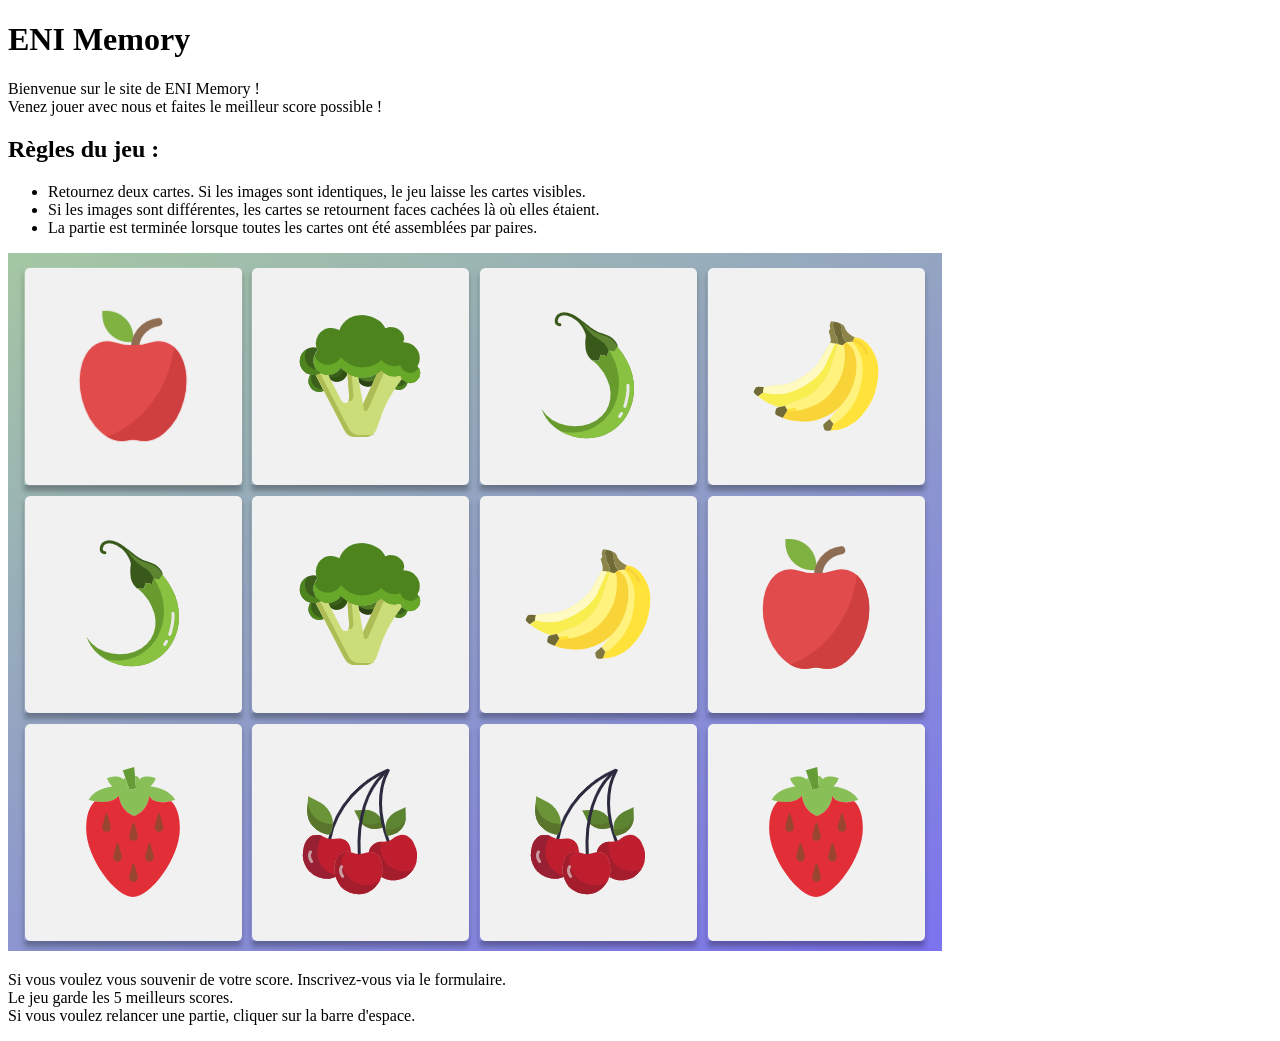
==== index.html @ 582e952c "Création de la page html" ====
<!doctype html>
<html lang="fr">
  <head>
    <meta charset="UTF-8" />
    <meta name="viewport" content="width=device-width, initial-scale=1.0" />
    <title>ENI Memory</title>
  </head>
  <h1>ENI Memory</h1>
  <body>
    <p>
      Bienvenue sur le site de ENI Memory !
      <br />
      Venez jouer avec nous et faites le meilleur score possible !
    </p>
    <h2>Règles du jeu :</h2>
    <ul>
      <li>
        Retournez deux cartes. Si les images sont identiques, le jeu laisse les
        cartes visibles.
      </li>
      <li>
        Si les images sont différentes, les cartes se retournent faces cachées
        là où elles étaient.
      </li>
      <li>
        La partie est terminée lorsque toutes les cartes ont été assemblées par
        paires.
      </li>
    </ul>
    <img
      class="img_fruit"
      src="/ressources/memory-legume/memory_detail.png"
      alt="Memory legumes" />
    <p>
      Si vous voulez vous souvenir de votre score. Inscrivez-vous via le
      formulaire.
      <br />
      Le jeu garde les 5 meilleurs scores.
      <br />
      Si vous voulez relancer une partie, cliquer sur la barre d'espace.
    </p>
  </body>
</html>
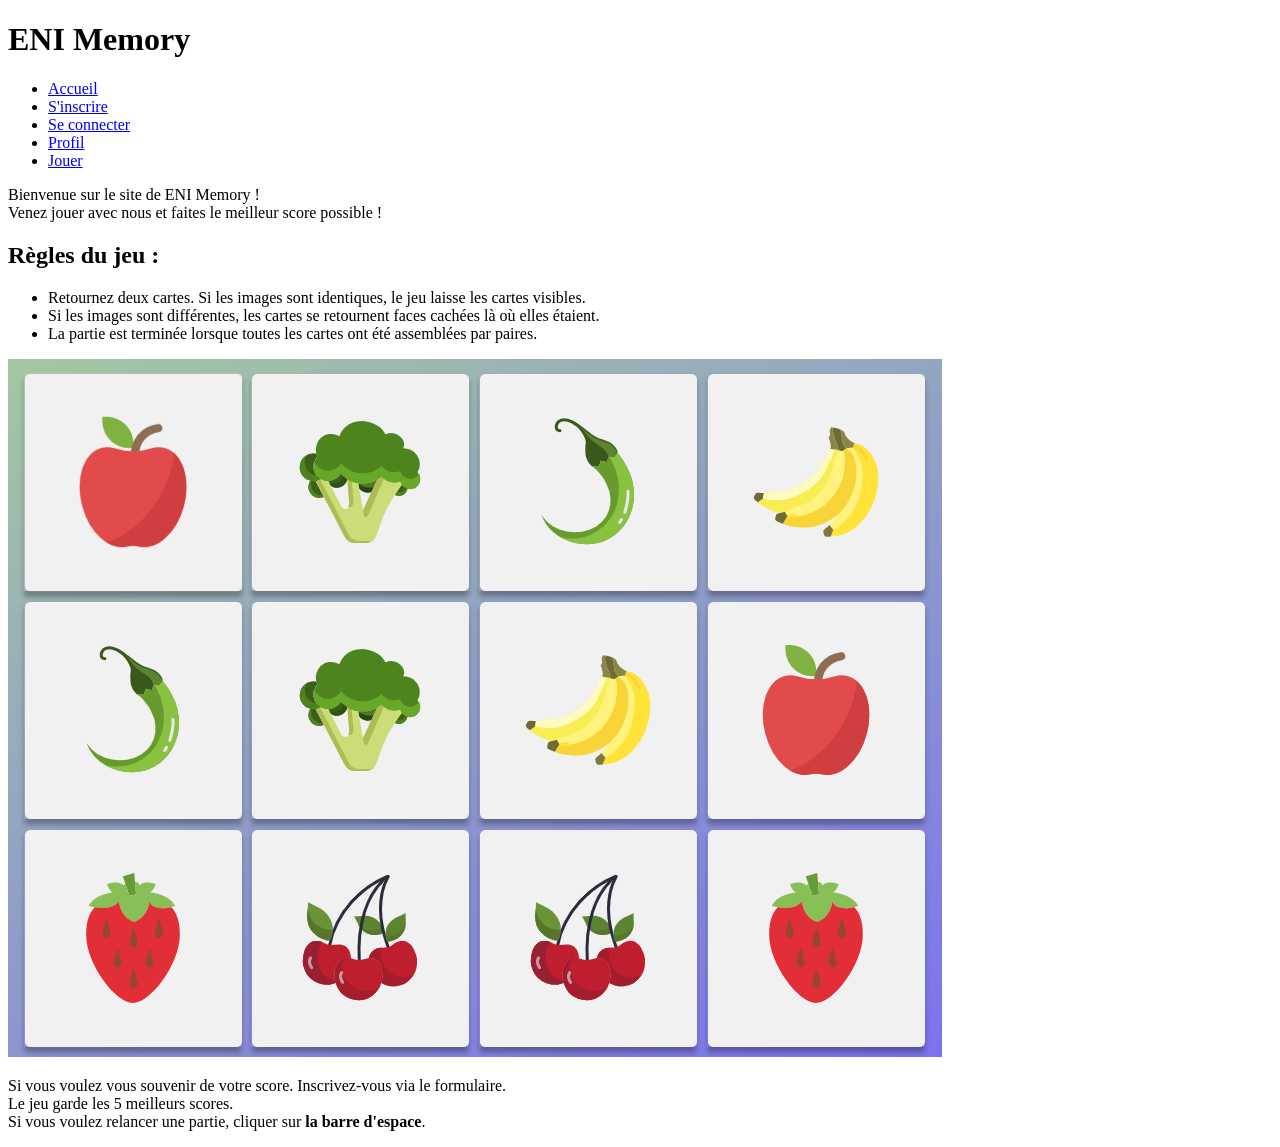
==== commit 64d81a43: "création des différente pages et feuille css de l'index" ====
--- a/index.html
+++ b/index.html
@@ -3,9 +3,21 @@
   <head>
     <meta charset="UTF-8" />
     <meta name="viewport" content="width=device-width, initial-scale=1.0" />
+    <link rel="stylesheet" href="style.css" />
     <title>ENI Memory</title>
   </head>
   <h1>ENI Memory</h1>
+  <header>
+    <nav>
+      <ul>
+        <li><a href="index.html">Accueil</a></li>
+        <li><a href="inscription.html">S'inscrire</a></li>
+        <li><a href="connecter.html">Se connecter</a></li>
+        <li><a href="profil.html">Profil</a></li>
+        <li><a href="jeu.html">Jouer</a></li>
+      </ul>
+    </nav>
+  </header>
   <body>
     <p>
       Bienvenue sur le site de ENI Memory !
@@ -37,7 +49,8 @@
       <br />
       Le jeu garde les 5 meilleurs scores.
       <br />
-      Si vous voulez relancer une partie, cliquer sur la barre d'espace.
+      Si vous voulez relancer une partie, cliquer sur
+      <strong>la barre d'espace</strong>.
     </p>
   </body>
 </html>
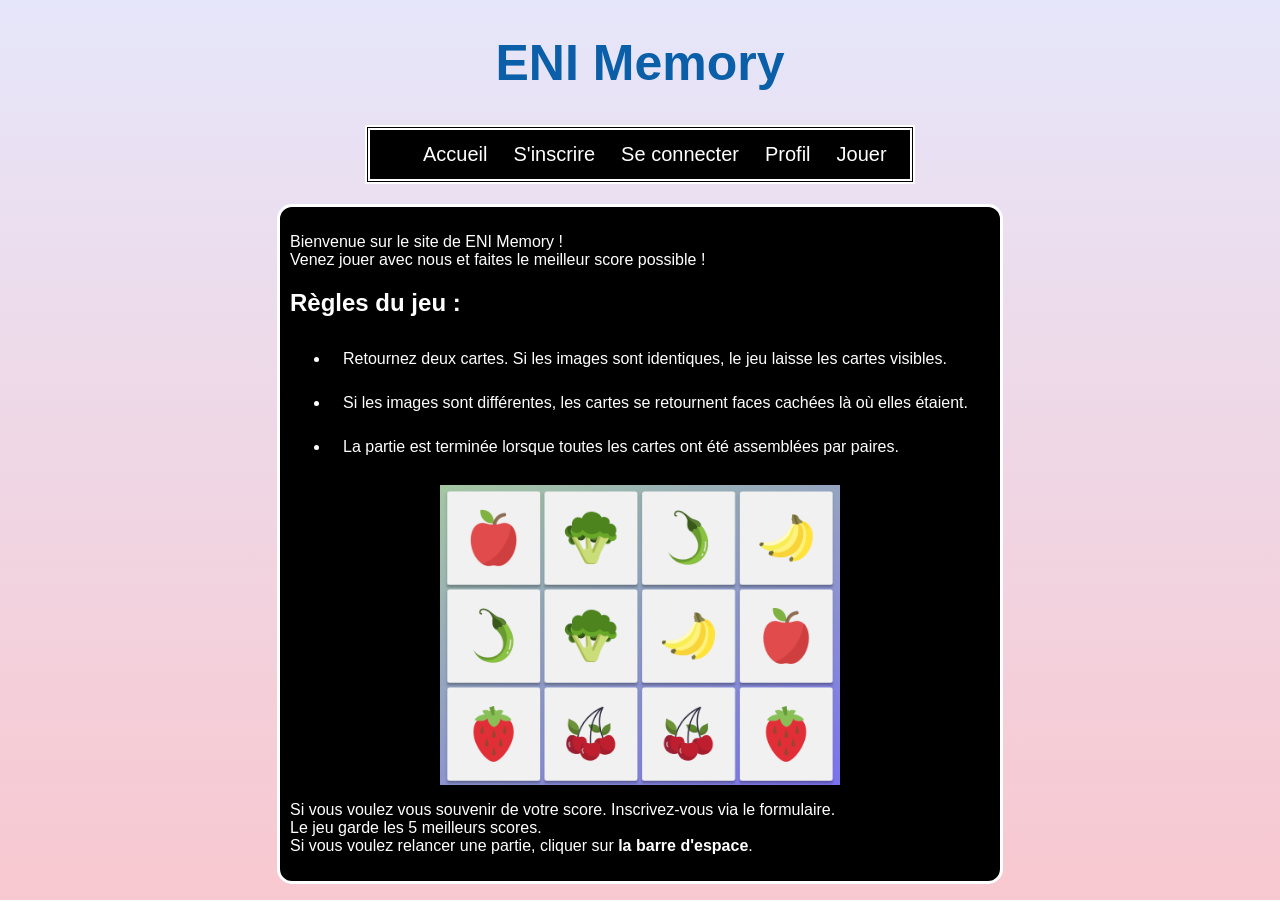
==== commit 6dfbb79f: "CSS de la page d'accueil" ====
--- a/index.html
+++ b/index.html
@@ -6,51 +6,53 @@
     <link rel="stylesheet" href="style.css" />
     <title>ENI Memory</title>
   </head>
-  <h1>ENI Memory</h1>
-  <header>
-    <nav>
+  <body>
+    <h1>ENI Memory</h1>
+    <header>
+      <nav>
+        <ul>
+          <li><a href="index.html">Accueil</a></li>
+          <li><a href="inscription.html">S'inscrire</a></li>
+          <li><a href="connecter.html">Se connecter</a></li>
+          <li><a href="profil.html">Profil</a></li>
+          <li><a href="jeu.html">Jouer</a></li>
+        </ul>
+      </nav>
+    </header>
+    <div>
+      <p>
+        Bienvenue sur le site de ENI Memory !
+        <br />
+        Venez jouer avec nous et faites le meilleur score possible !
+      </p>
+      <h2>Règles du jeu :</h2>
       <ul>
-        <li><a href="index.html">Accueil</a></li>
-        <li><a href="inscription.html">S'inscrire</a></li>
-        <li><a href="connecter.html">Se connecter</a></li>
-        <li><a href="profil.html">Profil</a></li>
-        <li><a href="jeu.html">Jouer</a></li>
+        <li>
+          Retournez deux cartes. Si les images sont identiques, le jeu laisse
+          les cartes visibles.
+        </li>
+        <li>
+          Si les images sont différentes, les cartes se retournent faces cachées
+          là où elles étaient.
+        </li>
+        <li>
+          La partie est terminée lorsque toutes les cartes ont été assemblées
+          par paires.
+        </li>
       </ul>
-    </nav>
-  </header>
-  <body>
-    <p>
-      Bienvenue sur le site de ENI Memory !
-      <br />
-      Venez jouer avec nous et faites le meilleur score possible !
-    </p>
-    <h2>Règles du jeu :</h2>
-    <ul>
-      <li>
-        Retournez deux cartes. Si les images sont identiques, le jeu laisse les
-        cartes visibles.
-      </li>
-      <li>
-        Si les images sont différentes, les cartes se retournent faces cachées
-        là où elles étaient.
-      </li>
-      <li>
-        La partie est terminée lorsque toutes les cartes ont été assemblées par
-        paires.
-      </li>
-    </ul>
-    <img
-      class="img_fruit"
-      src="/ressources/memory-legume/memory_detail.png"
-      alt="Memory legumes" />
-    <p>
-      Si vous voulez vous souvenir de votre score. Inscrivez-vous via le
-      formulaire.
-      <br />
-      Le jeu garde les 5 meilleurs scores.
-      <br />
-      Si vous voulez relancer une partie, cliquer sur
-      <strong>la barre d'espace</strong>.
-    </p>
+      <img
+        class="img_fruit"
+        src="/ressources/memory-legume/memory_detail.png"
+        alt="Memory legumes" />
+      <p>
+        Si vous voulez vous souvenir de votre score. Inscrivez-vous via le
+        formulaire.
+        <br />
+        Le jeu garde les 5 meilleurs scores.
+        <br />
+        Si vous voulez relancer une partie, cliquer sur
+        <strong>la barre d'espace</strong>.
+      </p>
+    </div>
   </body>
 </html>
--- a/style.css
+++ b/style.css
@@ -0,0 +1,50 @@
+body{
+    background: linear-gradient(lavender, rgb(248, 200, 208));
+    background-repeat: no-repeat;
+    background-attachment: fixed;
+    min-height: 100%;
+    margin: 0;
+    padding: 0;
+}
+h1{
+    color :rgb(11, 95, 168);
+    text-align: center;
+    font-family: 'Gill Sans', 'Gill Sans MT', Calibri, 'Trebuchet MS', sans-serif;
+    font-size: 50px;
+    
+
+}
+nav ul{
+    background-color: black;
+    border: white double 5px;
+    display: flex;
+    list-style-type:none;
+    width: 500px;
+    margin: 20px auto;
+}
+a{
+    color: white;
+    text-decoration: none;
+    font-size: 20px;
+    font-family: 'Gill Sans', 'Gill Sans MT', Calibri, 'Trebuchet MS', sans-serif;
+}
+li{
+    padding: 13px;
+}
+div{
+    background-color: black;
+    border: white solid 3px;
+    color: white;
+    border-radius: 15px;
+    width: 700px;
+    font-family: 'Gill Sans', 'Gill Sans MT', Calibri, 'Trebuchet MS', sans-serif;
+    padding: 10px;
+    margin: 20px auto;
+}
+.img_fruit{
+    width: 400px;
+    height: 300px;
+    display: block;
+    margin: 0 auto;
+    
+}
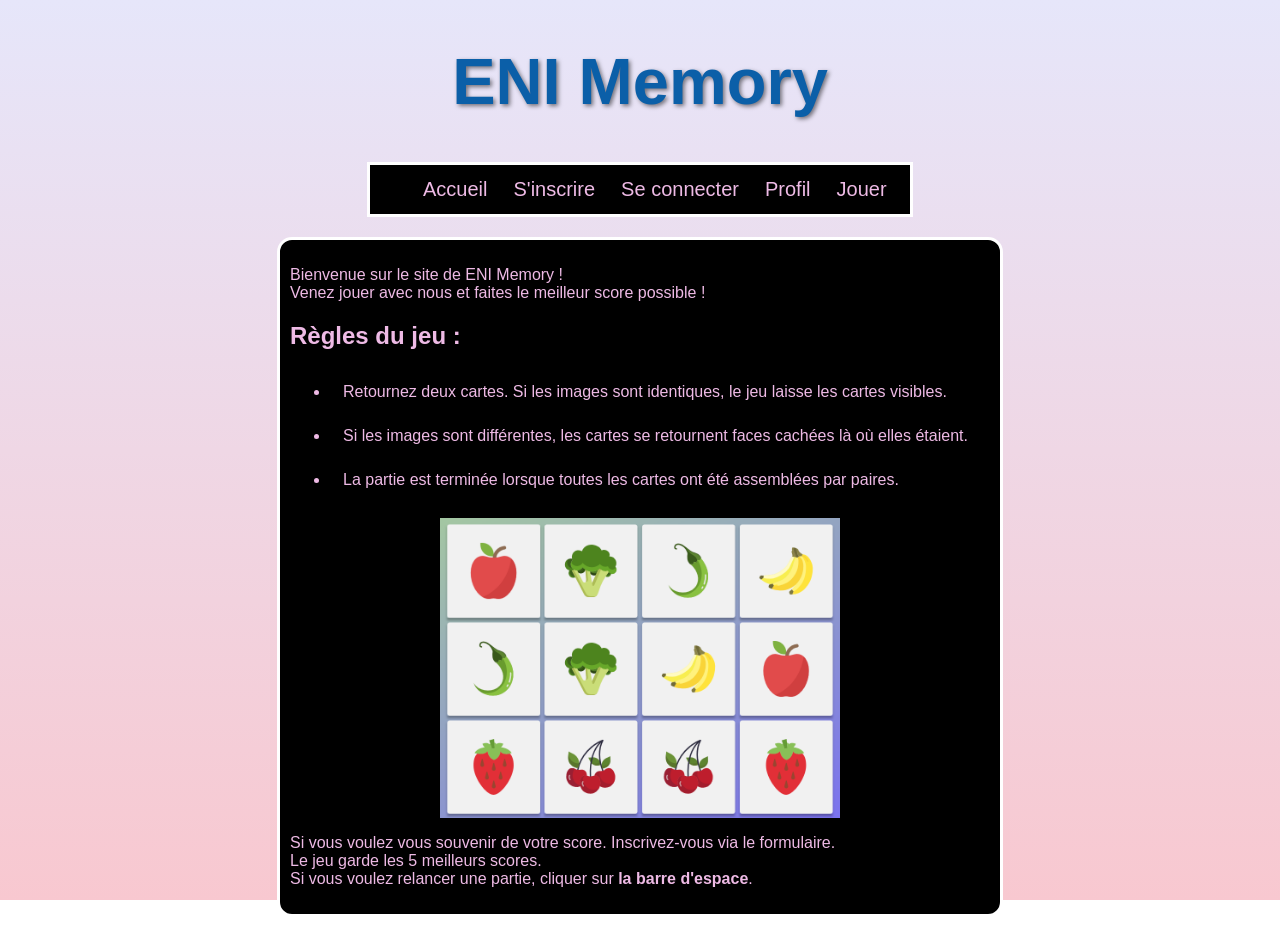
==== commit 5c03f404: "Création html inscription + debut CSS" ====
--- a/index.html
+++ b/index.html
@@ -11,11 +11,15 @@
     <header>
       <nav>
         <ul>
-          <li><a href="index.html">Accueil</a></li>
-          <li><a href="inscription.html">S'inscrire</a></li>
-          <li><a href="connecter.html">Se connecter</a></li>
-          <li><a href="profil.html">Profil</a></li>
-          <li><a href="jeu.html">Jouer</a></li>
+          <li class="menu"><a href="index.html">Accueil</a></li>
+          <li class="menu">
+            <a href="inscription.html" target="_blank">S'inscrire</a>
+          </li>
+          <li class="menu">
+            <a href="connecter.html" target="_blank">Se connecter</a>
+          </li>
+          <li class="menu"><a href="profil.html" target="_blank">Profil</a></li>
+          <li class="menu"><a href="jeu.html" target="_blank">Jouer</a></li>
         </ul>
       </nav>
     </header>
--- a/style.css
+++ b/style.css
@@ -10,20 +10,22 @@
     color :rgb(11, 95, 168);
     text-align: center;
     font-family: 'Gill Sans', 'Gill Sans MT', Calibri, 'Trebuchet MS', sans-serif;
-    font-size: 50px;
+    font-size: 65px;
+    text-shadow: 2px 2px 4px rgba(0, 0, 0, 0.5);
+
     
 
 }
 nav ul{
     background-color: black;
-    border: white double 5px;
+    border: white solid 3px;
     display: flex;
     list-style-type:none;
     width: 500px;
     margin: 20px auto;
 }
 a{
-    color: white;
+    color: rgb(238, 186, 229);
     text-decoration: none;
     font-size: 20px;
     font-family: 'Gill Sans', 'Gill Sans MT', Calibri, 'Trebuchet MS', sans-serif;
@@ -34,7 +36,7 @@
 div{
     background-color: black;
     border: white solid 3px;
-    color: white;
+    color: rgb(238, 186, 229);
     border-radius: 15px;
     width: 700px;
     font-family: 'Gill Sans', 'Gill Sans MT', Calibri, 'Trebuchet MS', sans-serif;
@@ -48,3 +50,25 @@
     margin: 0 auto;
     
 }
+fieldset{
+    background-color: black;
+    border: white solid 3px;
+    color: rgb(238, 186, 229);
+    border-radius: 15px;
+    width: 600px;
+    font-family: 'Gill Sans', 'Gill Sans MT', Calibri, 'Trebuchet MS', sans-serif;
+    padding: 20px;
+    margin: 5px auto;
+}
+#inscription{
+    text-align: center;
+    font-size: 30px;
+    font-weight: bold;
+    margin: 0px;
+}
+.menu :hover {
+    background-color: rgb(92, 91, 88);
+    font-weight: bold;
+    color: rgb(238, 186, 229);
+    cursor: pointer;
+}
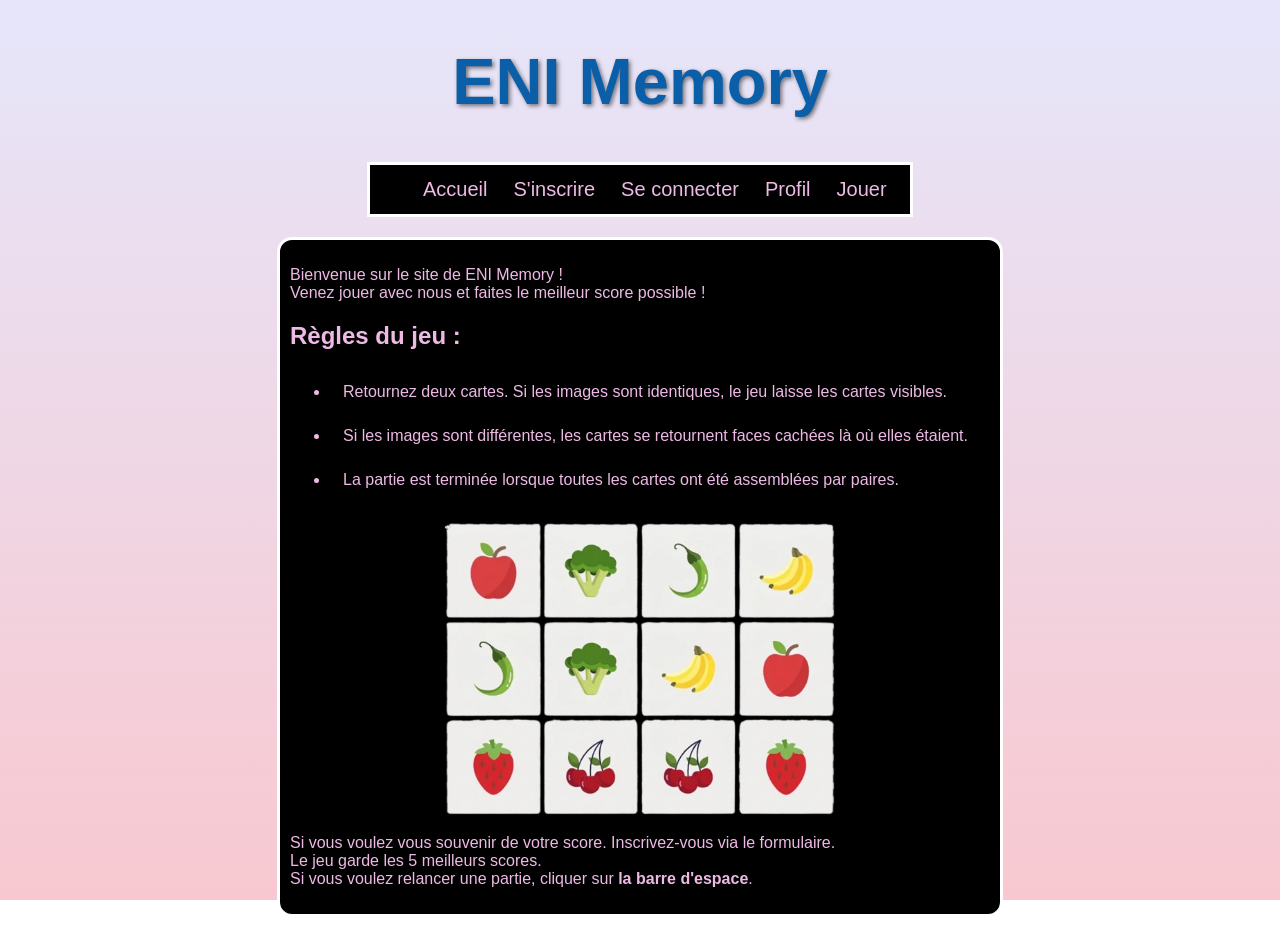
==== commit 64448fcb: "Création html jeu et css" ====
--- a/index.html
+++ b/index.html
@@ -4,7 +4,7 @@
     <meta charset="UTF-8" />
     <meta name="viewport" content="width=device-width, initial-scale=1.0" />
     <link rel="stylesheet" href="style.css" />
-    <title>ENI Memory</title>
+    <title>ENI Memory Accueil</title>
   </head>
   <body>
     <h1>ENI Memory</h1>
@@ -46,7 +46,7 @@
       </ul>
       <img
         class="img_fruit"
-        src="/ressources/memory-legume/memory_detail.png"
+        src="/ressources/memory-legume/plaque_legumes.png"
         alt="Memory legumes" />
       <p>
         Si vous voulez vous souvenir de votre score. Inscrivez-vous via le
--- a/style.css
+++ b/style.css
@@ -23,6 +23,12 @@
     list-style-type:none;
     width: 500px;
     margin: 20px auto;
+}
+.menu :hover {
+    background-color: rgb(92, 91, 88);
+    font-weight: bold;
+    color: rgb(238, 186, 229);
+    cursor: pointer;
 }
 a{
     color: rgb(238, 186, 229);
@@ -62,13 +68,79 @@
 }
 #inscription{
     text-align: center;
-    font-size: 30px;
+    font-size: 35px;
     font-weight: bold;
-    margin: 0px;
+    margin-bottom: 25px;
+    margin-top: 0px;
 }
-.menu :hover {
-    background-color: rgb(92, 91, 88);
+
+label {
+    display: block;
+    font-size: 17px;
+}
+
+input {
+    display: block;
+    width: 100%;
+    box-sizing: border-box;
+    background-color: black;
+    color: rgb(238, 186, 229);
+    display: block;
+    width: 100%;
+    box-sizing: border-box;
+    background: transparent;
+    border: none;
+    border-bottom: 1px solid white;
+    color: white;
+    padding: 8px 0;
+    outline: none;
+    margin-bottom: 10px;
+}
+#texteMdp{
+    font-size: 75%;
+    margin-bottom: 20px;
+    margin-top: 10px;
+}
+.boutons {
+  display: flex;
+  justify-content: center;
+  gap: 10px;
+  border: none;
+}
+.boutons :hover{
+    cursor: pointer;
+    background-color: rgb(168, 168, 219);
     font-weight: bold;
+    transform: scale(1.1);
+}
+
+.bouton {
+  background-color: lavender;
+  color: black;
+  transition: transform 0.2s ease;
+}
+td{
+    height: 15vh;
+    width: 15vh;
+    text-align: center;
+    border: 1px solid white;
+    border-collapse: collapse;
+    cursor: pointer;
+}
+td:hover {
+    border: 1px black solid;
+}
+img {
+    height: 100%;
+    width: 100%;
+}
+section{
+    background-color: black;
+    border: white solid 3px;
     color: rgb(238, 186, 229);
-    cursor: pointer;
+    border-radius: 15px;
+    width: 600px;
+    font-family: 'Gill Sans', 'Gill Sans MT', Calibri, 'Trebuchet MS', sans-serif;
+    padding: 20px;
+    margin: 5px auto;
 }
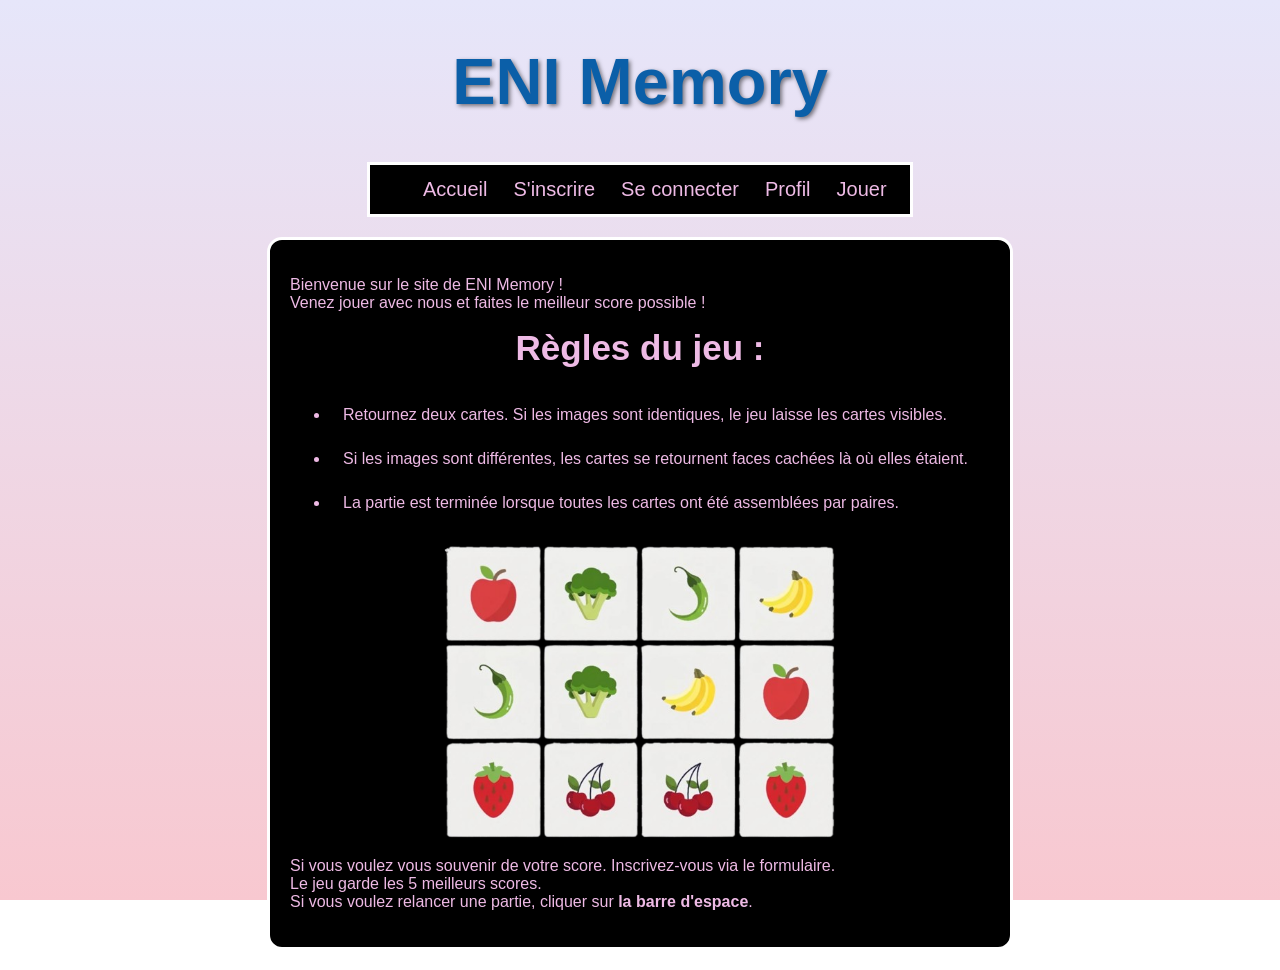
==== commit c720e247: "Page js profil" ====
--- a/index.html
+++ b/index.html
@@ -13,13 +13,13 @@
         <ul>
           <li class="menu"><a href="index.html">Accueil</a></li>
           <li class="menu">
-            <a href="inscription.html" target="_blank">S'inscrire</a>
+            <a href="inscription.html">S'inscrire</a>
           </li>
           <li class="menu">
-            <a href="connecter.html" target="_blank">Se connecter</a>
+            <a href="connecter.html">Se connecter</a>
           </li>
-          <li class="menu"><a href="profil.html" target="_blank">Profil</a></li>
-          <li class="menu"><a href="jeu.html" target="_blank">Jouer</a></li>
+          <li class="menu"><a href="profil.html">Profil</a></li>
+          <li class="menu"><a href="jeu.html">Jouer</a></li>
         </ul>
       </nav>
     </header>
--- a/style.css
+++ b/style.css
@@ -1,105 +1,100 @@
-body{
-    background: linear-gradient(lavender, rgb(248, 200, 208));
-    background-repeat: no-repeat;
-    background-attachment: fixed;
-    min-height: 100%;
-    margin: 0;
-    padding: 0;
+body {
+  background: linear-gradient(lavender, rgb(248, 200, 208));
+  background-repeat: no-repeat;
+  background-attachment: fixed;
+  min-height: 100%;
+  margin: 0;
+  padding: 0;
 }
-h1{
-    color :rgb(11, 95, 168);
-    text-align: center;
-    font-family: 'Gill Sans', 'Gill Sans MT', Calibri, 'Trebuchet MS', sans-serif;
-    font-size: 65px;
-    text-shadow: 2px 2px 4px rgba(0, 0, 0, 0.5);
-
-    
-
+h1 {
+  color: rgb(11, 95, 168);
+  text-align: center;
+  font-family: "Gill Sans", "Gill Sans MT", Calibri, "Trebuchet MS", sans-serif;
+  font-size: 65px;
+  text-shadow: 2px 2px 4px rgba(0, 0, 0, 0.5);
 }
-nav ul{
-    background-color: black;
-    border: white solid 3px;
-    display: flex;
-    list-style-type:none;
-    width: 500px;
-    margin: 20px auto;
+nav ul {
+  background-color: black;
+  border: white solid 3px;
+  display: flex;
+  list-style-type: none;
+  width: 500px;
+  margin: 20px auto;
 }
 .menu :hover {
-    background-color: rgb(92, 91, 88);
-    font-weight: bold;
-    color: rgb(238, 186, 229);
-    cursor: pointer;
+  font-weight: bold;
+  color: rgb(238, 186, 229);
+  cursor: pointer;
 }
-a{
-    color: rgb(238, 186, 229);
-    text-decoration: none;
-    font-size: 20px;
-    font-family: 'Gill Sans', 'Gill Sans MT', Calibri, 'Trebuchet MS', sans-serif;
+a {
+  color: rgb(238, 186, 229);
+  text-decoration: none;
+  font-size: 20px;
+  font-family: "Gill Sans", "Gill Sans MT", Calibri, "Trebuchet MS", sans-serif;
 }
-li{
-    padding: 13px;
+li {
+  padding: 13px;
 }
-div{
-    background-color: black;
-    border: white solid 3px;
-    color: rgb(238, 186, 229);
-    border-radius: 15px;
-    width: 700px;
-    font-family: 'Gill Sans', 'Gill Sans MT', Calibri, 'Trebuchet MS', sans-serif;
-    padding: 10px;
-    margin: 20px auto;
+div {
+  background-color: black;
+  border: white solid 3px;
+  color: rgb(238, 186, 229);
+  border-radius: 15px;
+  width: 700px;
+  font-family: "Gill Sans", "Gill Sans MT", Calibri, "Trebuchet MS", sans-serif;
+  padding: 20px;
+  margin: 20px auto;
 }
-.img_fruit{
-    width: 400px;
-    height: 300px;
-    display: block;
-    margin: 0 auto;
-    
+.img_fruit {
+  width: 400px;
+  height: 300px;
+  display: block;
+  margin: 0 auto;
 }
-fieldset{
-    background-color: black;
-    border: white solid 3px;
-    color: rgb(238, 186, 229);
-    border-radius: 15px;
-    width: 600px;
-    font-family: 'Gill Sans', 'Gill Sans MT', Calibri, 'Trebuchet MS', sans-serif;
-    padding: 20px;
-    margin: 5px auto;
+fieldset {
+  background-color: black;
+  border: white solid 3px;
+  color: rgb(238, 186, 229);
+  border-radius: 15px;
+  width: 600px;
+  font-family: "Gill Sans", "Gill Sans MT", Calibri, "Trebuchet MS", sans-serif;
+  padding: 20px;
+  margin: 5px auto;
 }
-#inscription{
-    text-align: center;
-    font-size: 35px;
-    font-weight: bold;
-    margin-bottom: 25px;
-    margin-top: 0px;
+h2 {
+  text-align: center;
+  font-size: 35px;
+  font-weight: bold;
+  margin-bottom: 25px;
+  margin-top: 0px;
 }
 
 label {
-    display: block;
-    font-size: 17px;
+  display: block;
+  font-size: 17px;
 }
 
 input {
-    display: block;
-    width: 100%;
-    box-sizing: border-box;
-    background-color: black;
-    color: rgb(238, 186, 229);
-    display: block;
-    width: 100%;
-    box-sizing: border-box;
-    background: transparent;
-    border: none;
-    border-bottom: 1px solid white;
-    color: white;
-    padding: 8px 0;
-    outline: none;
-    margin-bottom: 10px;
+  display: block;
+  width: 100%;
+  box-sizing: border-box;
+  background-color: black;
+  color: rgb(238, 186, 229);
+  display: block;
+  width: 100%;
+  box-sizing: border-box;
+  background: transparent;
+  border: none;
+  border-bottom: 1px solid white;
+  color: white;
+  padding: 8px 0;
+  outline: none;
+  margin-bottom: 10px;
 }
-#texteMdp{
-    font-size: 75%;
-    margin-bottom: 20px;
-    margin-top: 10px;
+#texteMdp {
+  font-size: 75%;
+  margin-bottom: 20px;
+  margin-top: 10px;
 }
 .boutons {
   display: flex;
@@ -107,11 +102,11 @@
   gap: 10px;
   border: none;
 }
-.boutons :hover{
-    cursor: pointer;
-    background-color: rgb(168, 168, 219);
-    font-weight: bold;
-    transform: scale(1.1);
+.boutons :hover {
+  cursor: pointer;
+  background-color: rgb(168, 168, 219);
+  font-weight: bold;
+  transform: scale(1.05);
 }
 
 .bouton {
@@ -119,28 +114,67 @@
   color: black;
   transition: transform 0.2s ease;
 }
-td{
-    height: 15vh;
-    width: 15vh;
-    text-align: center;
-    border: 1px solid white;
-    border-collapse: collapse;
-    cursor: pointer;
+td {
+  height: 15vh;
+  width: 15vh;
+  text-align: center;
+  border: 1px solid white;
+  border-collapse: collapse;
+  cursor: pointer;
 }
 td:hover {
-    border: 1px black solid;
+  border: 1px black solid;
 }
 img {
-    height: 100%;
-    width: 100%;
+  height: 100%;
+  width: 100%;
 }
-section{
-    background-color: black;
-    border: white solid 3px;
-    color: rgb(238, 186, 229);
-    border-radius: 15px;
-    width: 600px;
-    font-family: 'Gill Sans', 'Gill Sans MT', Calibri, 'Trebuchet MS', sans-serif;
-    padding: 20px;
-    margin: 5px auto;
-}+section {
+  background-color: black;
+  border: white solid 3px;
+  color: rgb(238, 186, 229);
+  border-radius: 15px;
+  width: 600px;
+  font-family: "Gill Sans", "Gill Sans MT", Calibri, "Trebuchet MS", sans-serif;
+  padding: 20px;
+  margin: 5px auto;
+}
+#nbCoup {
+  text-align: center;
+}
+#consigne {
+  text-align: center;
+  font-size: 20px;
+}
+#relancerPartie {
+  text-align: center;
+  font-size: 20px;
+}
+td {
+  perspective: 600px;
+}
+
+.carte {
+  position: relative;
+  width: 100px;
+  height: 100px;
+  transform-style: preserve-3d;
+  transition: transform 1s;
+  border: none;
+}
+
+.carte img {
+  position: absolute;
+  top: 0;
+  left: 0;
+  width: 100%;
+  height: 100%;
+  backface-visibility: hidden;
+}
+
+.face {
+  transform: rotateY(180deg);
+}
+.carte.retournee {
+  transform: rotateY(180deg);
+}
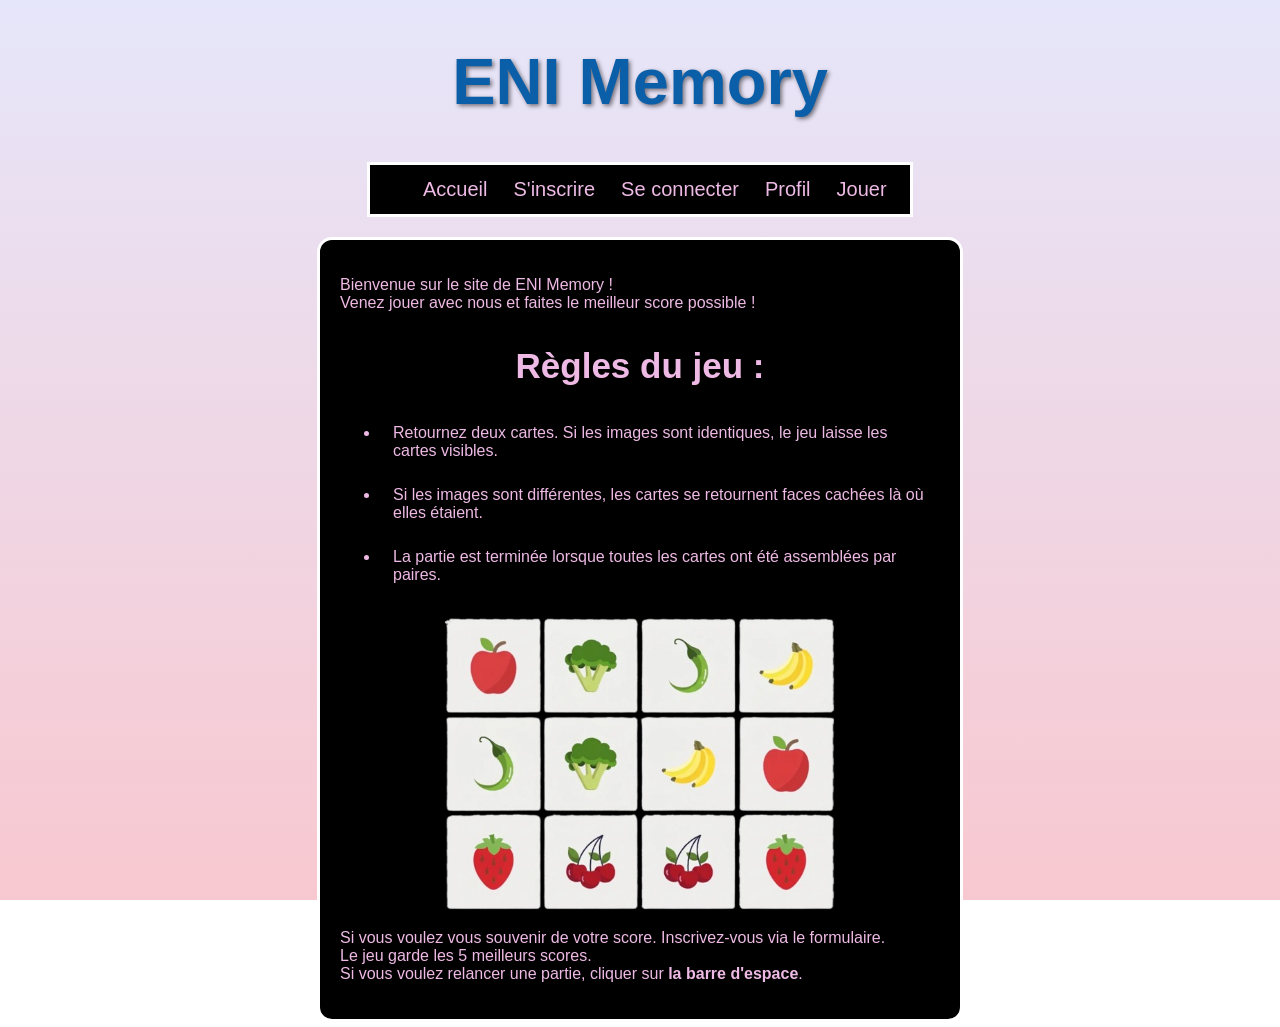
==== commit 6ae6d78d: "taille div/section/fieldset" ====
--- a/index.html
+++ b/index.html
@@ -29,6 +29,7 @@
         <br />
         Venez jouer avec nous et faites le meilleur score possible !
       </p>
+      <br />
       <h2>Règles du jeu :</h2>
       <ul>
         <li>
--- a/style.css
+++ b/style.css
@@ -40,10 +40,10 @@
   border: white solid 3px;
   color: rgb(238, 186, 229);
   border-radius: 15px;
-  width: 700px;
+  width: 600px;
   font-family: "Gill Sans", "Gill Sans MT", Calibri, "Trebuchet MS", sans-serif;
   padding: 20px;
-  margin: 20px auto;
+  margin: 5px auto;
 }
 .img_fruit {
   width: 400px;
@@ -101,6 +101,7 @@
   justify-content: center;
   gap: 10px;
   border: none;
+  width: 50%;
 }
 .boutons :hover {
   cursor: pointer;
@@ -178,3 +179,34 @@
 .carte.retournee {
   transform: rotateY(180deg);
 }
+#photoP {
+  width: 100px;
+  height: 100px;
+  border-radius: 50%;
+  display: block;
+  margin: 0 auto;
+  padding: 3px;
+  border: white solid 1px;
+  margin-top: 0;
+  margin-bottom: 50px;
+}
+#apercu {
+  width: 50%;
+  height: 50%;
+  display: block;
+  margin: 0 auto;
+  padding: 3px;
+  margin-top: 15px;
+}
+.boutonsP {
+  display: flex;
+  justify-content: center;
+  border: none;
+  width: 25%;
+}
+.boutonsP :hover {
+  cursor: pointer;
+  background-color: rgb(168, 168, 219);
+  font-weight: bold;
+  transform: scale(1.05);
+}
